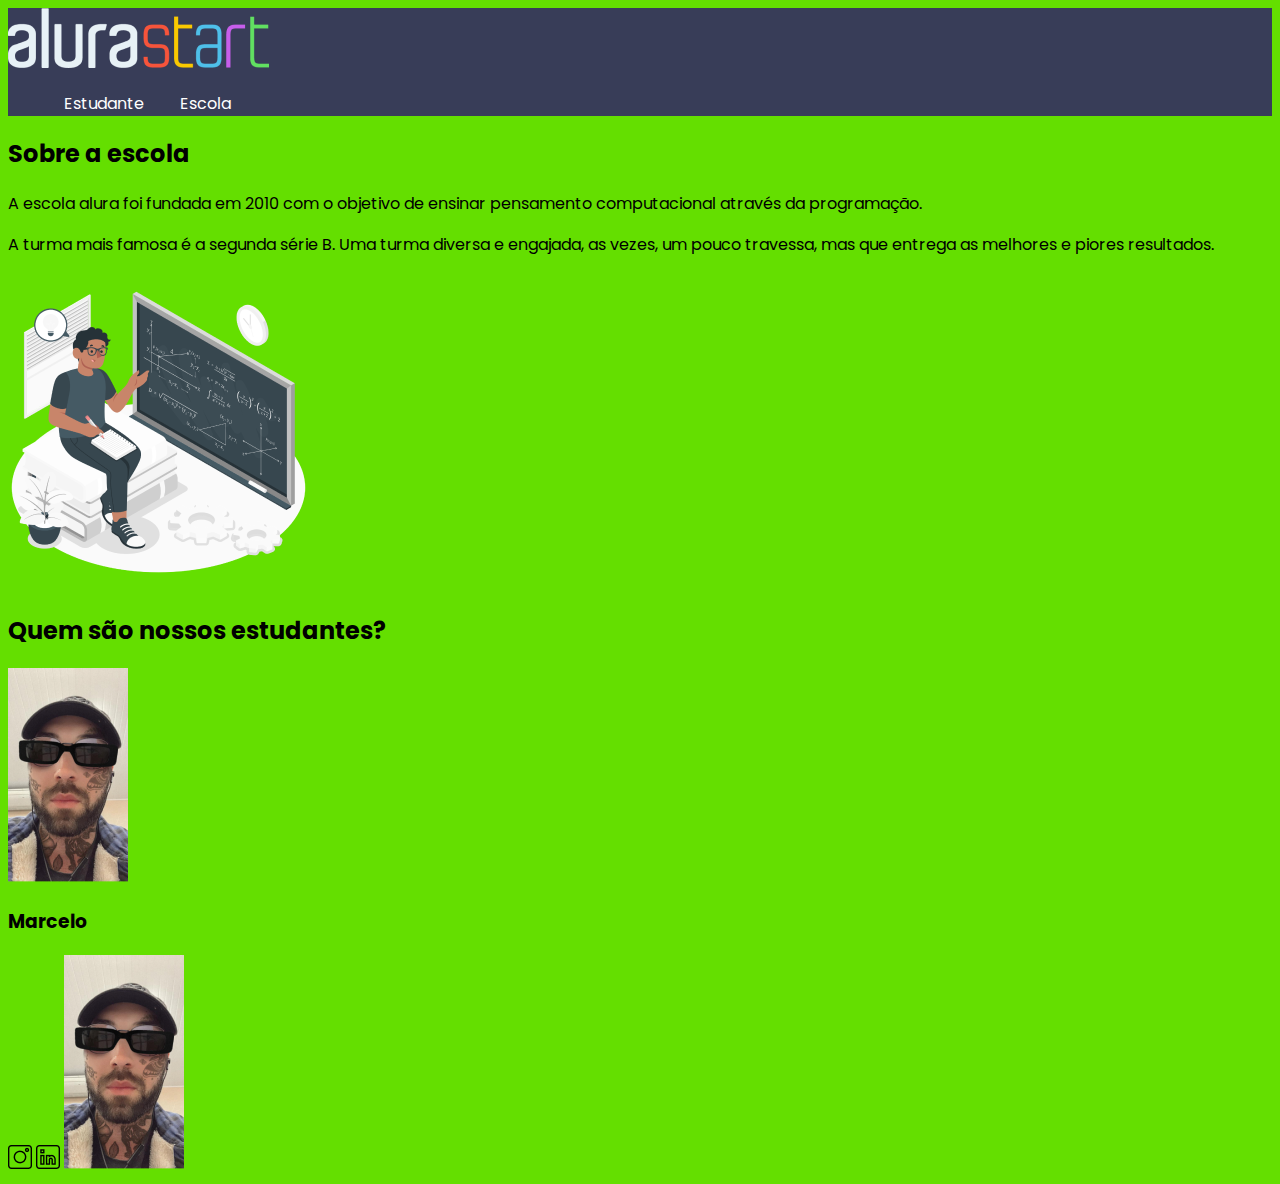
==== site-main/index.html @ 80fba856 "Add files via upload" ====
<!DOCTYPE html>
<html lang="en">
<head>
    <meta charset="UTF-8">
    <meta http-equiv="X-UA-Compatible" content="IE=edge">
    <meta name="viewport" content="width=device-width, initial-scale=1.0">
    <title>Document</title>
    <link rel="stylesheet" href="style.css">
    <link rel="preconnect" href="https://fonts.googleapis.com">
    <link rel="preconnect" href="https://fonts.gstatic.com"crossorigin>
    <link href="https://fonts.googleapis.com/css2?family=Poppins:wght@400;700&display=swap" rel="stylesheet">

</head>
<body>
    <header class=”cabecalho”>
    <img clas="cabeçalho-imagem" src="./alurastart logo 1.png"alt="logo alurastart">
     <ul>
        <li class="cabeçalho-lista-item">Estudante</li>
        <li class="cabeçalho-lista-item">Escola</li>
        </ul>   
    </header>
    <section class="Escola">
        <div class="Escola-conteudo">
            <h2 class="Escola-titulo">Sobre a escola</h2>
            <p class="Escola-texto-um">A escola alura foi fundada em 2010 com o objetivo de ensinar pensamento computacional através da programação.</p>
            <p class="Escola-texto-dois">A turma mais famosa é a segunda série B. Uma turma diversa e engajada, as vezes, um pouco travessa, mas que entrega as melhores e piores resultados.</p>
            <img class="Escola-imagem" src="./Formula-amico 1.png" alt="professora no quadro">

        </section>
        <section class="Estudante">
            <h2 class="Estudante-titulo">Quem são nossos estudantes?</h2>
            <img src="./Marcelo 1.png" alt="foto do estudante Marcelo">
            <h3 class="Estudante-nome">Marcelo</h3>
            <img src="./instagram 1.png" alt="instagram"
            <img src="./github 1.png" alt="github">
            <img src="./linkedin 1.png" alt="linkedin"
            <div class="Estudante-div">
                <img class="Estudante-imagem" src="./Marcelo 1.png" alt="foto do estudante Marcelo">
                </div>
        </section>
</html>
---- site-main/style.css ----
body{background-color: rgb(100, 223, 0);}
header{background-color: #383D58;color: white}
.cabeçalho-imagem{width: 20%;}
.cabeçalho-lista-item{display: inline-block;margin: 0 16px;font-size: 24}
.cabeçalho{background-color: forestgreen;color: antiquewhite;display: flex;justify-content: space-around;align-items: center;padding: 24px 0;}
.escola-imagem{width: 25%;}
.escola{background-image:linear-gradient(#6779b3,#8c8c8c) ;color: black;display: flex;}
.escola-conteudo{width: 35%;display: flex;justify-content: center;align-items: center;padding: 24px 0;}
.escola-titulo{padding: 24px 0;}
body{font-family: "poppins",sans-serif;}
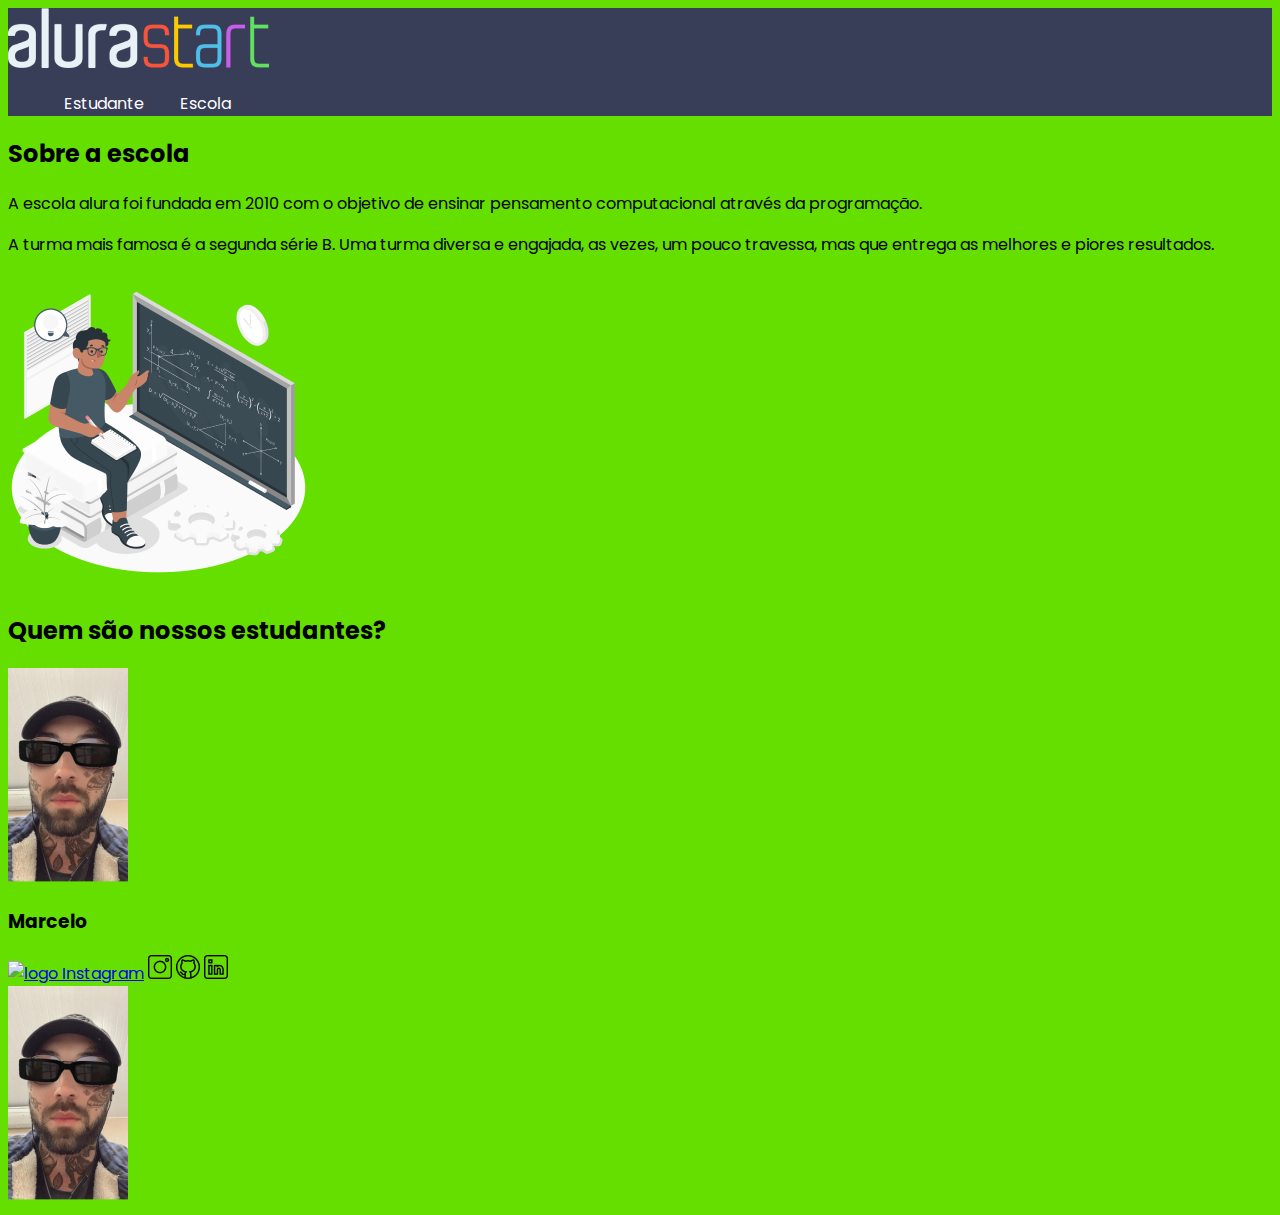
==== commit b4227ad8: "Add files via upload" ====
--- a/site-main/index.html
+++ b/site-main/index.html
@@ -25,15 +25,20 @@
             <p class="Escola-texto-um">A escola alura foi fundada em 2010 com o objetivo de ensinar pensamento computacional através da programação.</p>
             <p class="Escola-texto-dois">A turma mais famosa é a segunda série B. Uma turma diversa e engajada, as vezes, um pouco travessa, mas que entrega as melhores e piores resultados.</p>
             <img class="Escola-imagem" src="./Formula-amico 1.png" alt="professora no quadro">
+        </div>
 
         </section>
         <section class="Estudante">
             <h2 class="Estudante-titulo">Quem são nossos estudantes?</h2>
+            <div class="estudante-todos">
+            </span></span>
+            <div class="estudante-div">
             <img src="./Marcelo 1.png" alt="foto do estudante Marcelo">
-            <h3 class="Estudante-nome">Marcelo</h3>
-            <img src="./instagram 1.png" alt="instagram"
+            <h3 class="Estudante-nome">Marcelo</h3> <a href="https://www.instagram.com" target="_blank">
+                <img class="estudante-icone" src="./img/instagram 1.png" alt="logo Instagram"></a>
+            <img src="./instagram 1.png" alt="instagram">
             <img src="./github 1.png" alt="github">
-            <img src="./linkedin 1.png" alt="linkedin"
+            <img src="./linkedin 1.png" alt="linkedin">
             <div class="Estudante-div">
                 <img class="Estudante-imagem" src="./Marcelo 1.png" alt="foto do estudante Marcelo">
                 </div>
